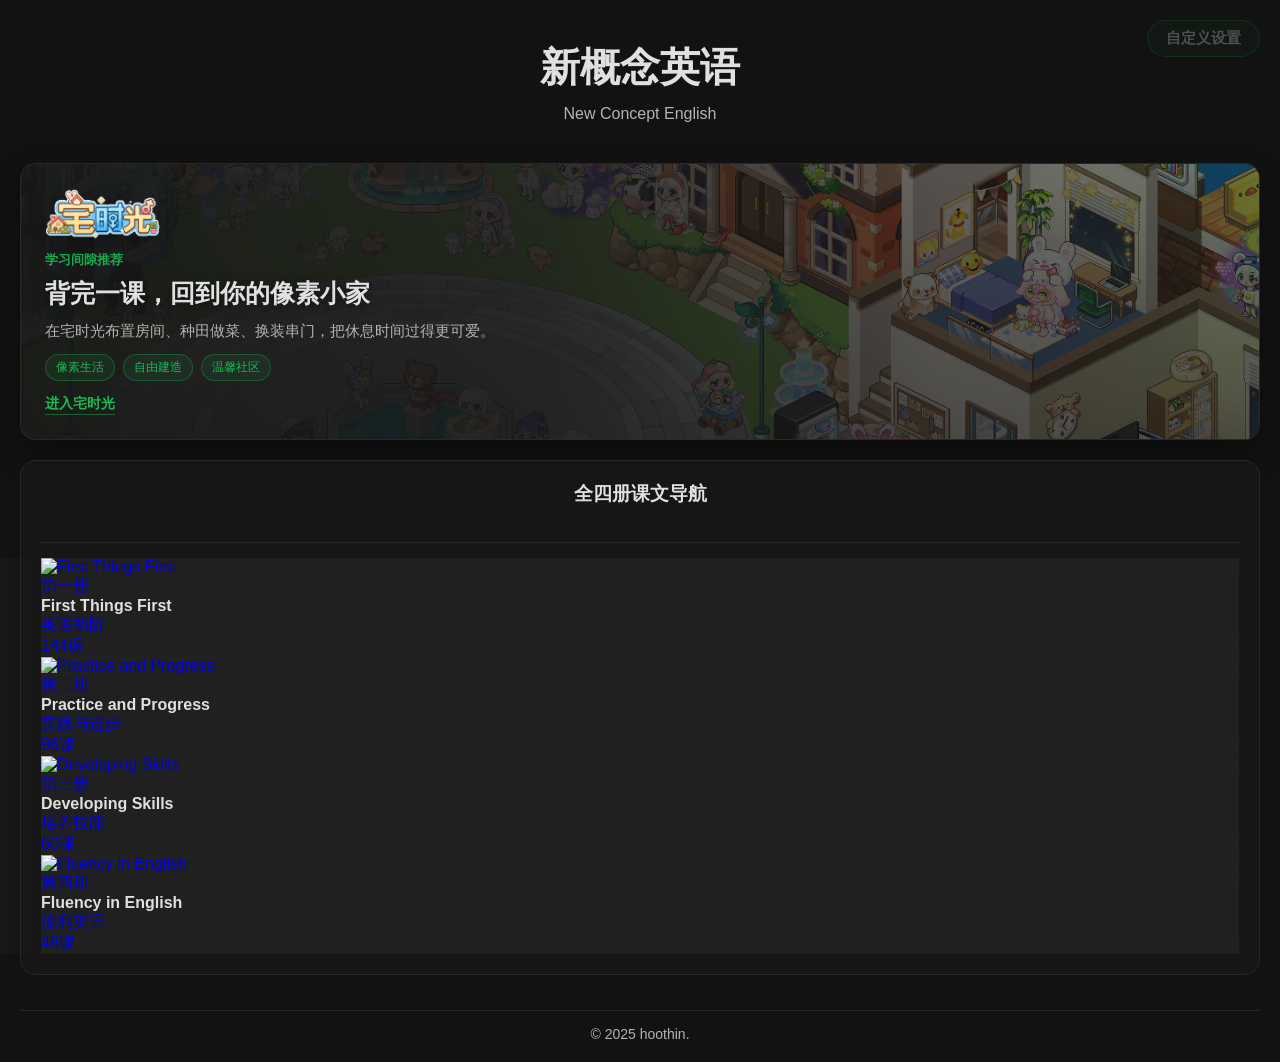
==== index.html @ 375b2619 "housetime" ====
<!DOCTYPE html>
<html lang="zh-CN">
<head>
    <meta charset="UTF-8">
    <meta name="viewport" content="width=device-width, initial-scale=1.0">
    <meta name="description" content="新概念英语免费在线点读平台，涵盖全部四册课文音频，支持逐句点读与A-B循环、听力播放、听写训练、播放历史和自定义课程管理，助力系统化英语学习。">
    <meta name="keywords" content="新概念英语,在线点读,英语听力,英语学习,NCE">
    <link rel="canonical" href="https://nce.hoothin.com/">
    <meta property="og:locale" content="zh_CN">
    <meta property="og:site_name" content="《新概念英语》在线点读">
    <meta property="og:type" content="website">
    <meta property="og:title" content="《新概念英语》在线点读">
    <meta property="og:description" content="新概念英语免费在线点读平台，涵盖全部四册课文音频，支持逐句点读与A-B循环、听力播放、听写训练、播放历史和自定义课程管理，助力系统化英语学习。">
    <meta property="og:url" content="https://nce.hoothin.com/">
    <meta property="og:image" content="https://nce.hoothin.com/static/ogimage.jpg">
    <meta property="og:image:type" content="image/jpeg">
    <meta property="og:image:alt" content="新概念英语在线点读学习界面">
    <meta name="twitter:card" content="summary_large_image">
    <meta name="twitter:title" content="《新概念英语》在线点读">
    <meta name="twitter:description" content="新概念英语免费在线点读平台，涵盖全部四册课文音频，支持逐句点读与A-B循环、听力播放、听写训练、播放历史和自定义课程管理，助力系统化英语学习。">
    <meta name="twitter:image" content="https://nce.hoothin.com/static/ogimage.jpg">
    <title>《新概念英语》在线点读</title>
    <link rel="stylesheet" href="static/base.css">
    <link rel="stylesheet" href="static/index.css">
    <link rel="manifest" href="static/manifest.json">
    <script async src="https://pagead2.googlesyndication.com/pagead/js/adsbygoogle.js?client=ca-pub-3321669220169470" crossorigin="anonymous"></script>
    <script async src="https://www.googletagmanager.com/gtag/js?id=G-5282BCFM9W"></script>
    <script>window.dataLayer=window.dataLayer||[];function gtag(){dataLayer.push(arguments)}gtag('js',new Date());gtag('config','G-5282BCFM9W');</script>
    <script type="application/ld+json">
    {"@context":"https://schema.org","@type":"WebApplication","name":"《新概念英语》在线点读","url":"https://nce.hoothin.com/","description":"新概念英语免费在线点读平台，涵盖全部四册课文音频，支持逐句点读与A-B循环、听力播放、听写训练、播放历史和自定义课程管理，助力系统化英语学习。","inLanguage":"zh-CN","applicationCategory":"EducationalApplication","operatingSystem":"Web","image":"https://nce.hoothin.com/static/ogimage.jpg","publisher":{"@type":"Person","name":"hoothin"}}
    </script>
</head>
<body>
<canvas id="particle-canvas"></canvas>
<div class="container">
    <div class="header index-header">
        <div class="header-text">
            <h1>新概念英语</h1>
            <p>New Concept English</p>
        </div>
        <button type="button" id="custom-settings-btn" class="settings-btn">自定义设置</button>
    </div>
</div>
<div class="book-container history-section" id="history-container" style="display: none;">
    <div class="history-header">
        <div class="history-title-group">
            <span class="history-icon">
                <span></span>
                <span></span>
                <span></span>
            </span>
            <div>
                <h3>最近播放</h3>
                <p class="history-subtitle">继续上次停留的课程</p>
            </div>
        </div>
        <button id="expand-history-btn" class="history-toggle-btn">展开</button>
    </div>
    <hr class="history-divider">
    <a id="history-preview" class="history-preview" href="#"></a>
    <div id="history-list"></div>
</div>
<style>
    #particle-canvas {
        position: fixed;
        top: 0;
        left: 0;
        width: 100%;
        height: 100%;
        z-index: -1;
        opacity: 0.5;
        background-color: var(--bg-color);
    }

    /* 半透明容器和卡片 */
    .book-container {
        background-color: rgba(24, 24, 24, 0.75) !important;
        backdrop-filter: blur(10px);
        -webkit-backdrop-filter: blur(10px);
    }

    .book-card {
        background-color: rgba(40, 40, 40, 0.6) !important;
        backdrop-filter: blur(8px);
        -webkit-backdrop-filter: blur(8px);
    }

    .book-card:hover {
        background-color: rgba(51, 51, 51, 0.8) !important;
    }

    .book-card::before {
        content: '';
        position: absolute;
        top: 0;
        left: -100%;
        z-index: 1;
        width: 100%;
        height: 100%;
        background: linear-gradient(90deg, transparent, rgba(255, 255, 255, 0.4), transparent);
    }

    .book-card:hover::before {
        left: 100%;
        transition: left 0.5s;
    }

    .history-section {
        background-color: rgba(24, 24, 24, 0.75) !important;
        backdrop-filter: blur(10px);
        -webkit-backdrop-filter: blur(10px);
    }

    .history-card {
        background: rgba(33, 33, 33, 0.7) !important;
        backdrop-filter: blur(8px);
        -webkit-backdrop-filter: blur(8px);
    }

    .settings-modal {
        backdrop-filter: blur(5px);
        -webkit-backdrop-filter: blur(5px);
    }

    .settings-modal__content {
        background: rgba(24, 24, 24, 0.85) !important;
        backdrop-filter: blur(15px);
        -webkit-backdrop-filter: blur(15px);
    }

    /* 低性能模式：禁用backdrop-filter */
    body.low-performance .book-container,
    body.low-performance .book-card,
    body.low-performance .history-section,
    body.low-performance .history-card,
    body.low-performance .housetime-promo,
    body.low-performance .settings-modal,
    body.low-performance .settings-modal__content,
    body.low-performance .index-header .settings-btn,
    body.low-performance .history-preview,
    body.low-performance .history-toggle-btn,
    body.low-performance .settings-actions button,
    body.low-performance #custom-data-input {
        backdrop-filter: none !important;
        -webkit-backdrop-filter: none !important;
    }

    /* 低性能模式下使用更深的背景色补偿 */
    body.low-performance .book-container,
    body.low-performance .history-section {
        background-color: rgba(24, 24, 24, 0.92) !important;
    }

    body.low-performance .housetime-promo {
        background-color: rgba(24, 24, 24, 0.92) !important;
    }

    body.low-performance .book-card,
    body.low-performance .history-card {
        background-color: rgba(40, 40, 40, 0.85) !important;
    }

    body.low-performance .settings-modal__content {
        background: rgba(24, 24, 24, 0.95) !important;
    }

    .index-header {
        position: relative;
    }
    .index-header .settings-btn {
        position: absolute;
        top: 20px;
        right: 20px;
        border-radius: 999px;
        border: 1px solid rgba(29, 185, 84, 0.55);
        background: rgba(29, 185, 84, 0.15);
        backdrop-filter: blur(8px);
        -webkit-backdrop-filter: blur(8px);
        color: var(--text-color);
        padding: 8px 18px;
        font-size: 0.92em;
        font-weight: 600;
        cursor: pointer;
        transition: all 0.2s ease;
        opacity: 0.3;
    }
    .index-header .settings-btn:hover {
        background: rgba(29, 185, 84, 0.35);
        backdrop-filter: blur(10px);
        -webkit-backdrop-filter: blur(10px);
        transform: translateY(-2px);
        box-shadow: 0 10px 24px rgba(29, 185, 84, 0.25);
        opacity: 1;
    }
    .index-header .settings-btn:focus {
        outline: 2px solid rgba(29, 185, 84, 0.6);
        outline-offset: 2px;
    }
    @media (max-width: 600px) {
        .index-header .settings-btn {
            top: 16px;
            right: 16px;
            padding: 6px 14px;
        }
    }
    .history-section {
        position: relative;
        overflow: hidden;
        flex: 0 0 auto;
        margin-bottom: 20px;
    }
    .book-container.history-section.collapsed {
        padding: 10px 16px 14px;
    }
    .history-section::before {
        content: "";
        position: absolute;
        top: -45%;
        right: -25%;
        width: 70%;
        height: 170%;
        background: radial-gradient(circle at top right, rgba(29, 185, 84, 0.2), transparent 65%);
        pointer-events: none;
    }
    .history-section > * {
        position: relative;
    }
    .history-header {
        display: flex;
        justify-content: space-between;
        align-items: center;
        gap: 20px;
        flex-wrap: wrap;
    }
    .history-section.collapsed .history-header {
        gap: 14px;
    }
    .history-title-group {
        display: flex;
        align-items: center;
        gap: 18px;
        flex: 1;
        min-width: 240px;
    }
    .history-section.collapsed .history-title-group {
        gap: 12px;
        min-width: 200px;
    }
    .history-title-group h3 {
        font-size: 1.25em;
        font-weight: 600;
        margin: 0;
    }
    .history-section.collapsed .history-title-group h3 {
        font-size: 1.05em;
    }
    .history-subtitle {
        margin-top: 4px;
        font-size: 0.85em;
        color: var(--text-color-dark);
        letter-spacing: 0.3px;
    }
    .history-section.collapsed .history-subtitle { display: none; }
    .history-icon {
        display: inline-flex;
        align-items: flex-end;
        justify-content: center;
        gap: 4px;
        width: 46px;
        height: 46px;
        border-radius: 14px;
        padding: 8px;
        background: linear-gradient(135deg, rgba(29, 185, 84, 0.35), rgba(29, 185, 84, 0.12));
        box-shadow: 0 10px 24px rgba(29, 185, 84, 0.2);
    }
    .history-section.collapsed .history-icon {
        width: 34px;
        height: 34px;
        border-radius: 10px;
        padding: 5px;
    }
    .history-icon span {
        width: 5px;
        border-radius: 3px;
        background: var(--primary-color);
        opacity: 0.75;
    }
    .history-icon span:nth-child(1) { height: 16px; }
    .history-icon span:nth-child(2) { height: 26px; }
    .history-icon span:nth-child(3) { height: 20px; }
    .history-toggle-btn {
        display: none;
        border-radius: 999px;
        padding: 7px 18px;
        border: 1px solid rgba(29, 185, 84, 0.45);
        background: rgba(29, 185, 84, 0.12);
        backdrop-filter: blur(8px);
        -webkit-backdrop-filter: blur(8px);
        color: var(--text-color);
        font-size: 0.85em;
        font-weight: 500;
        cursor: pointer;
        transition: all 0.2s ease;
    }
    .history-section.collapsed .history-toggle-btn {
        padding: 4px 12px;
        font-size: 0.75em;
    }
    .history-toggle-btn:hover {
        background: rgba(29, 185, 84, 0.22);
        backdrop-filter: blur(10px);
        -webkit-backdrop-filter: blur(10px);
        border-color: var(--primary-color);
        color: var(--primary-color);
    }
    .history-divider {
        border-top-color: rgba(255, 255, 255, 0.08);
        margin: 14px 0 20px;
    }
    .history-section.collapsed .history-divider { display: none; }
    #history-list {
        display: flex;
        gap: 18px;
        overflow-x: auto;
        padding: 4px 4px 12px;
        scroll-snap-type: x mandatory;
    }
    .history-section.collapsed #history-list { display: none; }
    #history-list::-webkit-scrollbar {
        height: 6px;
    }
    #history-list::-webkit-scrollbar-thumb {
        background: rgba(255, 255, 255, 0.18);
        border-radius: 999px;
    }
    .history-card {
        background: rgba(33, 33, 33, 0.95);
        border-radius: 14px;
        border: 1px solid rgba(255, 255, 255, 0.05);
        box-shadow: 0 14px 34px rgba(0, 0, 0, 0.4);
        overflow: hidden;
        text-decoration: none;
        color: inherit;
        transition: transform 0.25s ease, box-shadow 0.25s ease, border-color 0.25s ease;
        display: flex;
        flex-direction: column;
        min-width: 180px;
        width: 180px;
        scroll-snap-align: start;
    }
    .history-card:hover {
        transform: translateY(-6px) scale(1.015);
        box-shadow: 0 20px 40px rgba(0, 0, 0, 0.45);
        border-color: rgba(29, 185, 84, 0.5);
    }
    .history-card img {
        width: 100%;
        height: 110px;
        object-fit: cover;
    }
    .history-preview {
        display: none;
        align-items: center;
        gap: 14px;
        padding: 8px 12px;
        border-radius: 12px;
        background: rgba(255, 255, 255, 0.06);
        backdrop-filter: blur(8px);
        -webkit-backdrop-filter: blur(8px);
        border: 1px solid rgba(255, 255, 255, 0.08);
        transition: border-color 0.2s ease, background 0.2s ease;
        text-decoration: none;
        color: inherit;
        min-height: 48px;
        margin-top: 6px;
    }
    .history-preview:hover {
        border-color: rgba(29, 185, 84, 0.45);
        background: rgba(29, 185, 84, 0.12);
        backdrop-filter: blur(10px);
        -webkit-backdrop-filter: blur(10px);
    }
    .history-preview img {
        width: 44px;
        height: 44px;
        border-radius: 10px;
        object-fit: cover;
    }
    .history-preview-info {
        display: flex;
        flex-direction: column;
        gap: 2px;
    }
    .history-preview-label {
        font-size: 0.75em;
        color: var(--text-color-dark);
        letter-spacing: 0.4px;
        text-transform: uppercase;
    }
    .history-preview-title {
        font-size: 0.9em;
        font-weight: 600;
        color: var(--text-color);
        line-height: 1.3;
    }
    .history-section.collapsed .history-preview { display: flex; }
    .history-card-info {
        padding: 12px 14px 16px;
        flex-grow: 1;
        display: flex;
        flex-direction: column;
        gap: 6px;
    }
    .history-card-title {
        font-weight: 600;
        font-size: 0.95em;
        margin: 0;
        color: var(--text-color);
        line-height: 1.4;
    }
    .history-card-book {
        font-size: 0.75em;
        color: var(--text-color-dark);
        margin: 0;
        letter-spacing: 0.4px;
    }
    .history-list-grid {
        display: grid !important;
        grid-template-columns: repeat(auto-fill, minmax(180px, 1fr));
        gap: 20px;
        overflow: visible;
        padding-bottom: 0;
        scroll-snap-type: none;
    }
    .history-list-grid .history-card {
        min-width: 0;
        width: 100%;
    }
    @media (max-width: 768px) {
        .history-title-group {
            gap: 14px;
        }
        .history-icon {
            width: 40px;
            height: 40px;
            border-radius: 12px;
            padding: 6px;
        }
        .history-card {
            min-width: 160px;
            width: 160px;
        }
        .history-card img {
            height: 100px;
        }
    }
    .settings-modal {
        position: fixed;
        inset: 0;
        background: rgba(0, 0, 0, 0.65);
        display: none;
        align-items: center;
        justify-content: center;
        padding: 20px;
        z-index: 1000;
    }
    .settings-modal.open {
        display: flex;
    }
    .settings-modal__content {
        position: relative;
        width: min(680px, 100%);
        background: var(--container-bg);
        border-radius: 16px;
        border: 1px solid var(--container-highlight);
        padding: 24px;
        box-shadow: 0 20px 40px rgba(0, 0, 0, 0.55);
        display: flex;
        flex-direction: column;
        gap: 16px;
    }
    .settings-modal__content::after {
        content: "\0040\0068\006F\006F\0074\0068\0069\006E";
        display: block;
        position: absolute;
        bottom: 0;
        right: 0;
        text-align: right;
        font-size: 0.8em;
        color: rgba(255, 255, 255, 0.02);
        letter-spacing: 0.5px;
    }
    .settings-modal__content h2 {
        font-size: 1.3em;
        margin-bottom: 2px;
    }
    .settings-modal__content > a {
        position: absolute; bottom: 20px; color: tomato;
    }
    .settings-description {
        font-size: 0.9em;
        color: var(--text-color-dark);
        line-height: 1.5;
    }
    #custom-data-input {
        width: 100%;
        min-height: 220px;
        border-radius: 12px;
        border: 1px solid var(--container-highlight);
        background: rgba(24, 24, 24, 0.9);
        backdrop-filter: blur(10px);
        -webkit-backdrop-filter: blur(10px);
        color: var(--text-color);
        padding: 12px;
        resize: vertical;
        font-family: "Fira Code", "Consolas", "Courier New", monospace;
        font-size: 0.95em;
    }
    .settings-actions {
        display: flex;
        flex-wrap: wrap;
        gap: 12px;
        justify-content: flex-end;
        margin-top: 10px;
    }
    .settings-actions button {
        border-radius: 999px;
        border: 1px solid rgba(29, 185, 84, 0.45);
        background: rgba(29, 185, 84, 0.12);
        backdrop-filter: blur(8px);
        -webkit-backdrop-filter: blur(8px);
        color: var(--text-color);
        padding: 8px 20px;
        font-size: 0.9em;
        font-weight: 500;
        cursor: pointer;
        transition: all 0.2s ease;
    }
    .settings-actions button.primary {
        background: var(--primary-color);
        color: #0f0f0f;
        border-color: var(--primary-color);
        backdrop-filter: none;
    }
    .settings-actions button:hover {
        transform: translateY(-1px);
        box-shadow: 0 10px 24px rgba(0, 0, 0, 0.35);
        backdrop-filter: blur(10px);
        -webkit-backdrop-filter: blur(10px);
    }
    .settings-actions button.primary:hover {
        backdrop-filter: none;
    }
    .settings-feedback {
        min-height: 20px;
        font-size: 0.85em;
        color: var(--text-color-dark);
        margin-top: 6px;
    }
    .settings-feedback.success {
        color: #55d86c;
    }
    .settings-feedback.error {
        color: #ff6b6b;
    }
    .settings-modal__close {
        position: absolute;
        top: 12px;
        right: 14px;
        background: transparent;
        border: none;
        color: var(--text-color-dark);
        font-size: 1.3em;
        cursor: pointer;
    }
    .settings-modal__close:hover {
        color: var(--text-color);
    }
</style>
<a class="housetime-promo housetime-promo--home" href="https://housetime.zgame.fun/?utm_source=nce&utm_medium=homepage_banner&utm_campaign=study_break" target="_blank" rel="noopener sponsored" aria-label="打开宅时光官网">
    <img class="housetime-promo__image" src="static/housetime-promo.png" alt="" loading="lazy" decoding="async">
    <span class="housetime-promo__shade" aria-hidden="true"></span>
    <div class="housetime-promo__content">
        <img class="housetime-promo__logo" src="static/housetime-logo.png" alt="宅时光" loading="lazy" decoding="async">
        <span class="housetime-promo__eyebrow">学习间隙推荐</span>
        <h2>背完一课，回到你的像素小家</h2>
        <p>在宅时光布置房间、种田做菜、换装串门，把休息时间过得更可爱。</p>
        <span class="housetime-promo__tags" aria-label="宅时光特色">
            <span>像素生活</span>
            <span>自由建造</span>
            <span>温馨社区</span>
        </span>
        <span class="housetime-promo__cta">进入宅时光</span>
    </div>
</a>
<div class="book-container">
    <div class="book-header">
        <h3>全四册课文导航</h3>
    </div>
    <hr>
    <div class="books-nav">
        <a href="book.html#NCE1">
            <div class="book-card" data-book="1">
                <img src="images/NCE1.jpg" alt="First Things First">
                <div class="book-info">
                    <div class="book-number">第一册</div>
                    <div class="book-title">First Things First</div>
                    <div class="book-subtitle">英语初阶</div>
                    <div class="lesson-count">144课</div>
                </div>
            </div>
        </a>

        <a href="book.html#NCE2">
            <div class="book-card" data-book="2">
                <img src="images/NCE2.jpg" alt="Practice and Progress">
                <div class="book-info">
                    <div class="book-number">第二册</div>
                    <div class="book-title">Practice and Progress</div>
                    <div class="book-subtitle">实践与进步</div>
                    <div class="lesson-count">96课</div>
                </div>
            </div>
        </a>
        <a href="book.html#NCE3">
            <div class="book-card" data-book="3">
                <img src="images/NCE3.jpg" alt="Developing Skills">
                <div class="book-info">
                    <div class="book-number">第三册</div>
                    <div class="book-title">Developing Skills</div>
                    <div class="book-subtitle">培养技能</div>
                    <div class="lesson-count">60课</div>
                </div>
            </div>
        </a>
        <a href="book.html#NCE4">
            <div class="book-card" data-book="4">
                <img src="images/NCE4.jpg" alt="Fluency in English">
                <div class="book-info">
                    <div class="book-number">第四册</div>
                    <div class="book-title">Fluency in English</div>
                    <div class="book-subtitle">流利英语</div>
                    <div class="lesson-count">48课</div>
                </div>
            </div>
        </a>
    </div>
</div>

<div id="custom-settings-modal" class="settings-modal" aria-hidden="true">
    <div class="settings-modal__content" role="dialog" aria-modal="true" aria-labelledby="custom-settings-title">
        <button type="button" id="custom-data-close" class="settings-modal__close" aria-label="关闭">×</button>
        <h2 id="custom-settings-title">自定义数据</h2>
        <p class="settings-description">请输入 JSON 对象，形如 { "书名": [{ "title": "课名", "filename": "https://.../音频.mp3", "lrc": "https://.../歌词.lrc" }] }。</p>
        <form id="custom-data-form">
            <textarea id="custom-data-input" name="customData" placeholder='{"我的收藏": [{"title": "自定义课文", "filename": "https://example.com/audio.mp3"}]}'></textarea>
            <div class="settings-actions">
                <button type="submit" class="primary">保存</button>
                <button type="button" id="custom-data-clear">清空</button>
                <button type="button" id="custom-data-cancel">取消</button>
            </div>
            <div id="custom-data-feedback" class="settings-feedback" role="status" aria-live="polite"></div>
        </form>
        <a href="https://github.com/hoothin/NCE/discussions/categories/%E8%87%AA%E5%AE%9A%E4%B9%89%E8%8B%B1%E8%AF%AD%E8%AF%BE%E6%9C%AC%E5%88%86%E4%BA%AB">自定义课本分享</a>
    </div>
</div>

<footer>
    <hr>
    <p>© 2025 <a target="_blank" href="https://www.hoothin.com">hoothin</a>.</p>
</footer>
<script src="static/particle-bg.js"></script>
<script src="static/utils.js"></script>
<script>
document.addEventListener('DOMContentLoaded', () => {
    const historyContainer = document.getElementById('history-container');
    const historyList = document.getElementById('history-list');
    const expandBtn = document.getElementById('expand-history-btn');
    const historyPreview = document.getElementById('history-preview');
    const booksNav = document.querySelector('.books-nav');

    const settingsBtn = document.getElementById('custom-settings-btn');
    const settingsModal = document.getElementById('custom-settings-modal');
    const customDataForm = document.getElementById('custom-data-form');
    const customDataInput = document.getElementById('custom-data-input');
    const customDataFeedback = document.getElementById('custom-data-feedback');
    const customDataCancel = document.getElementById('custom-data-cancel');
    const customDataClear = document.getElementById('custom-data-clear');
    const customDataClose = document.getElementById('custom-data-close');

    const bookNumToChinese = { '1': '一', '2': '二', '3': '三', '4': '四' };
    const defaultBookImages = {
        '1': 'images/NCE1.jpg',
        '2': 'images/NCE2.jpg',
        '3': 'images/NCE3.jpg',
        '4': 'images/NCE4.jpg'
    };

    const utils = window.NCEUtils;
    if (!utils) {
        console.error('NCEUtils is not available.');
        return;
    }

    const {
        createPlaceholderCover,
        parseCustomBookKey,
        loadStoredCustomData,
        formatCustomData,
        sanitizeCustomDataInput,
        prepareCustomLessons
    } = utils;

    const PLACEHOLDER_CARD_OPTIONS = { width: 200, height: 200 };

    function getRuntimeCustomData() {
        const raw = loadStoredCustomData();
        if (!raw) {
            return null;
        }
        const prepared = prepareCustomLessons(raw, { deriveLrc: true });
        return Object.keys(prepared).length ? prepared : null;
    }

    function showFeedback(message, type) {
        if (!customDataFeedback) {
            return;
        }
        customDataFeedback.textContent = message;
        customDataFeedback.className = type ? `settings-feedback ${type}` : 'settings-feedback';
    }

    function buildHistoryMeta(item) {
        const isCustom = item && (item.bookType === 'custom' || item.book === 'CUSTOM' || item.customBookName);
        if (isCustom) {
            const rawKey = item.customBookName || '';
            const { name: bookName, cover } = parseCustomBookKey(rawKey);
            const lessonIndex = typeof item.customLessonIndex === 'number'
                ? item.customLessonIndex
                : parseInt(item.lesson, 10) || 0;
            return {
                href: rawKey ? `lesson.html#CUSTOM/${encodeURIComponent(rawKey)}/${lessonIndex}` : '#',
                cover: cover || createPlaceholderCover(bookName, PLACEHOLDER_CARD_OPTIONS),
                label: bookName,
                title: item.title || '未命名课程'
            };
        }
        const book = String(item && item.book ? item.book : '');
        const bookLabel = bookNumToChinese[book] ? `第 ${bookNumToChinese[book]} 册` : '新概念英语';
        const cover = defaultBookImages[book] || defaultBookImages['1'];
        const lesson = encodeURIComponent(item && item.lesson ? item.lesson : '');
        return {
            href: `lesson.html#NCE${book}/${lesson}`,
            cover,
            label: bookLabel,
            title: item && item.title ? item.title : '未命名课程'
        };
    }

    function createHistoryCard(meta) {
        const card = document.createElement('a');
        card.className = 'history-card';
        card.href = meta.href;

        const img = document.createElement('img');
        img.src = meta.cover;
        img.alt = meta.label;

        const info = document.createElement('div');
        info.className = 'history-card-info';

        const titleEl = document.createElement('p');
        titleEl.className = 'history-card-title';
        titleEl.textContent = meta.title;

        const labelEl = document.createElement('p');
        labelEl.className = 'history-card-book';
        labelEl.textContent = meta.label;

        info.append(titleEl, labelEl);
        card.append(img, info);
        return card;
    }

    function updateHistoryPreview(meta) {
        if (!historyPreview) {
            return;
        }
        historyPreview.style.display = '';
        historyPreview.href = meta.href;
        historyPreview.innerHTML = '';

        const img = document.createElement('img');
        img.src = meta.cover;
        img.alt = meta.label;

        const info = document.createElement('div');
        info.className = 'history-preview-info';

        const label = document.createElement('span');
        label.className = 'history-preview-label';
        label.textContent = '继续播放';

        const title = document.createElement('span');
        title.className = 'history-preview-title';
        title.textContent = meta.title;

        info.append(label, title);
        historyPreview.append(img, info);
    }

    function renderHistory() {
        if (!historyContainer || !historyList || !historyPreview) {
            return;
        }
        const history = JSON.parse(localStorage.getItem('ncePlaybackHistory') || '[]');

        if (!history.length) {
            historyContainer.style.display = 'none';
            historyPreview.style.display = 'none';
            historyPreview.href = '#';
            if (expandBtn) {
                expandBtn.style.display = 'none';
            }
            historyList.innerHTML = '';
            return;
        }

        historyContainer.style.display = 'block';
        historyContainer.classList.add('collapsed');
        historyList.classList.remove('history-list-grid');
        historyList.innerHTML = '';

        const firstMeta = buildHistoryMeta(history[0]);
        historyList.appendChild(createHistoryCard(firstMeta));
        updateHistoryPreview(firstMeta);

        if (expandBtn) {
            expandBtn.style.display = history.length > 1 ? 'inline-block' : 'none';
            expandBtn.textContent = '展开';
            expandBtn.onclick = null;
            if (history.length > 1) {
                let isExpanded = false;
                expandBtn.onclick = () => {
                    isExpanded = !isExpanded;
                    expandBtn.textContent = isExpanded ? '收起' : '展开';
                    historyContainer.classList.toggle('collapsed', !isExpanded);

                    if (isExpanded) {
                        historyList.classList.add('history-list-grid');
                        historyList.innerHTML = '';
                        history.forEach((item) => {
                            historyList.appendChild(createHistoryCard(buildHistoryMeta(item)));
                        });
                    } else {
                        historyList.classList.remove('history-list-grid');
                        historyList.innerHTML = '';
                        historyList.appendChild(createHistoryCard(firstMeta));
                        historyList.scrollLeft = 0;
                    }
                };
            }
        }
    }

    function clearCustomCards() {
        if (!booksNav) {
            return;
        }
        booksNav.querySelectorAll('a[data-custom-book-anchor]').forEach((anchor) => anchor.remove());
    }

    function renderCustomBooks() {
        if (!booksNav) {
            return;
        }
        clearCustomCards();
        const customData = getRuntimeCustomData();
        const entries = customData ? Object.entries(customData) : [];
        if (!entries.length) {
            return;
        }
        entries.forEach(([bookKey, lessons]) => {
            const count = Array.isArray(lessons) ? lessons.length : 0;
            if (!count) {
                return;
            }
            const { name: displayName, cover } = parseCustomBookKey(bookKey);
            const anchor = document.createElement('a');
            anchor.dataset.customBookAnchor = 'true';
            anchor.href = `book.html#CUSTOM/${encodeURIComponent(bookKey)}`;

            const card = document.createElement('div');
            card.className = 'book-card';
            card.dataset.customBook = displayName;

            const img = document.createElement('img');
            img.src = cover || createPlaceholderCover(displayName, PLACEHOLDER_CARD_OPTIONS);
            img.alt = displayName;

            const info = document.createElement('div');
            info.className = 'book-info';

            const number = document.createElement('div');
            number.className = 'book-number';
            number.textContent = '自定义';

            const title = document.createElement('div');
            title.className = 'book-title';
            title.textContent = displayName;

            const subtitle = document.createElement('div');
            subtitle.className = 'book-subtitle';
            subtitle.textContent = '自定义课程';

            const lessonCount = document.createElement('div');
            lessonCount.className = 'lesson-count';
            lessonCount.textContent = `${count}课`;

            info.append(number, title, subtitle, lessonCount);
            card.append(img, info);
            anchor.append(card);
            booksNav.append(anchor);
        });
    }

    function openSettingsModal() {
        if (!settingsModal || !customDataInput) {
            return;
        }
        const data = loadStoredCustomData();
        customDataInput.value = data ? formatCustomData(data) : '';
        showFeedback('', '');
        settingsModal.classList.add('open');
        settingsModal.setAttribute('aria-hidden', 'false');
        customDataInput.focus();
    }

    function closeSettingsModal() {
        if (!settingsModal) {
            return;
        }
        settingsModal.classList.remove('open');
        settingsModal.setAttribute('aria-hidden', 'true');
    }

    if (settingsBtn && settingsModal && customDataForm && customDataInput) {
        settingsBtn.addEventListener('click', openSettingsModal);

        customDataForm.addEventListener('submit', (event) => {
            event.preventDefault();
            const rawValue = customDataInput.value.trim();
            if (!rawValue) {
                localStorage.removeItem('nceCustomData');
                customDataInput.value = '';
                showFeedback('已清空自定义数据。', 'success');
                renderCustomBooks();
                renderHistory();
                return;
            }
            try {
                const parsed = JSON.parse(rawValue);
                const sanitized = sanitizeCustomDataInput(parsed);
                localStorage.setItem('nceCustomData', JSON.stringify(sanitized));
                customDataInput.value = formatCustomData(sanitized);
                showFeedback('已保存自定义数据。', 'success');
                renderCustomBooks();
                renderHistory();
                setTimeout(() => {
                    closeSettingsModal();
                }, 300);
            } catch (error) {
                const message = error && error.message ? error.message : '请检查输入格式。';
                showFeedback(`保存失败：${message}`, 'error');
            }
        });

        if (customDataCancel) {
            customDataCancel.addEventListener('click', () => {
                closeSettingsModal();
            });
        }

        if (customDataClear) {
            customDataClear.addEventListener('click', () => {
                localStorage.removeItem('nceCustomData');
                customDataInput.value = '';
                showFeedback('已清空自定义数据。', 'success');
                renderCustomBooks();
                renderHistory();
            });
        }

        if (customDataClose) {
            customDataClose.addEventListener('click', () => {
                closeSettingsModal();
            });
        }

        settingsModal.addEventListener('click', (event) => {
            if (event.target === settingsModal) {
                closeSettingsModal();
            }
        });

        document.addEventListener('keydown', (event) => {
            if (event.key === 'Escape' && settingsModal.classList.contains('open')) {
                closeSettingsModal();
            }
        });
    }

    renderHistory();
    renderCustomBooks();
});
</script>
</body>
</html>
---- static/base.css ----
:root {
    --bg-color: #121212;
    --primary-color: #1DB954;
    --text-color: #E0E0E0;
    --text-color-dark: #B3B3B3;
    --container-bg: #181818;
    --container-highlight: #282828;
}

* {
    margin: 0;
    padding: 0;
    box-sizing: border-box;
    text-decoration: none;
}

body {
    font-family: -apple-system, BlinkMacSystemFont, "Segoe UI", Roboto, Helvetica, Arial, sans-serif;
    min-height: 100vh;
    display: flex;
    flex-direction: column;
    color: var(--text-color);
    background-color: var(--bg-color);
}

body::after {
    content: "\0040\0068\006F\006F\0074\0068\0069\006E";
    position: fixed;
    right: 18px;
    bottom: 16px;
    color: rgba(255, 255, 255, 0.02);
    font-size: 12px;
    letter-spacing: 0.4px;
    pointer-events: none;
    user-select: none;
    z-index: 900;
}

hr {
    border: none;
    border-top: 1px solid var(--container-highlight);
    margin: 15px 0;
}

.container a {
    text-decoration: none;
    display: block;
}

.container a .header {
    transition: all 0.3s ease;
    border-radius: 15px;
    position: relative;
}

.container a .header::before {
    content: '';
    position: absolute;
    top: 0;
    left: 50%;
    transform: translateX(-50%);
    width: 0;
    height: 2px;
    background: linear-gradient(90deg, transparent, var(--primary-color), transparent);
    transition: width 0.4s ease;
}

.container a .header:hover::before {
    width: 80%;
}

.container a .header:hover {
    background: rgba(29, 185, 84, 0.05);
    transform: translateY(-2px);
}

.container a .header:hover h1 {
    color: var(--primary-color);
}

.container a .header:hover p {
    color: var(--text-color);
}

.header {
    text-align: center;
    color: var(--text-color);
    padding: 40px 20px;
}

.header h1 {
    font-size: 2.5em;
    font-weight: 700;
    margin-bottom: 10px;
    transition: color 0.3s ease;
}

.header p {
    font-size: 1em;
    color: var(--text-color-dark);
    transition: color 0.3s ease;
}

.book-container {
    background-color: var(--container-bg);
    border-radius: 15px;
    flex: 1;
    display: flex;
    flex-direction: column;
    min-height: 0;
    margin: 0 20px;
    padding: 20px;
    border: 1px solid var(--container-highlight);
}

.book-header {
    text-align: center;
    margin-bottom: 20px;
    display: flex;
    justify-content: center;
    align-items: center;
    gap: 20px;
    position: relative;
    flex-wrap: wrap;
}

.book-header img {
    max-width: 80px;
    border-radius: 8px;
}

.book-title {
    color: var(--text-color);
    font-weight: bold;
}

.book-title p {
    font-size: 14px;
    color: var(--text-color-dark);
}

.housetime-promo {
    position: relative;
    display: block;
    min-height: 220px;
    margin: 0 20px 20px;
    padding: 24px;
    color: var(--text-color);
    border: 1px solid var(--container-highlight);
    border-radius: 15px;
    overflow: hidden;
    isolation: isolate;
    background-color: rgba(24, 24, 24, 0.82);
    backdrop-filter: blur(10px);
    -webkit-backdrop-filter: blur(10px);
    box-shadow: 0 14px 34px rgba(0, 0, 0, 0.35);
    transition: transform 0.3s ease, border-color 0.3s ease, background-color 0.3s ease, box-shadow 0.3s ease;
}

.housetime-promo::before {
    content: "";
    position: absolute;
    top: -45%;
    right: -25%;
    width: 70%;
    height: 170%;
    z-index: 1;
    background: radial-gradient(circle at top right, rgba(29, 185, 84, 0.18), transparent 64%);
    pointer-events: none;
}

.housetime-promo:hover {
    transform: translateY(-5px);
    border-color: var(--primary-color);
    background-color: rgba(40, 40, 40, 0.8);
    box-shadow: 0 20px 40px rgba(0, 0, 0, 0.45), 0 8px 20px rgba(29, 185, 84, 0.13);
}

.housetime-promo:hover .housetime-promo__image {
    opacity: 0.48;
    transform: scale(1.035);
}

.housetime-promo__image {
    position: absolute;
    inset: 0;
    width: 100%;
    height: 100%;
    object-fit: cover;
    object-position: right center;
    opacity: 0.52;
    transform: scale(1.01);
    filter: saturate(0.96) brightness(0.92) contrast(1.02);
    transition: opacity 0.3s ease, transform 0.45s ease;
}

.housetime-promo__shade {
    position: absolute;
    inset: 0;
    z-index: 2;
    background:
        linear-gradient(90deg, rgba(24, 24, 24, 0.92) 0%, rgba(24, 24, 24, 0.76) 42%, rgba(24, 24, 24, 0.24) 74%, rgba(24, 24, 24, 0.12) 100%),
        linear-gradient(180deg, rgba(18, 18, 18, 0.04), rgba(18, 18, 18, 0.38));
    pointer-events: none;
}

.housetime-promo__content {
    position: relative;
    z-index: 3;
    width: min(560px, 100%);
    display: flex;
    flex-direction: column;
    align-items: flex-start;
    gap: 10px;
}

.housetime-promo__logo {
    width: min(142px, 46vw);
    max-height: 54px;
    object-fit: contain;
    object-position: left center;
    filter: drop-shadow(0 8px 18px rgba(0, 0, 0, 0.45));
}

.housetime-promo__eyebrow {
    font-size: 0.82rem;
    font-weight: 700;
    line-height: 1.2;
    letter-spacing: 0;
    color: var(--primary-color);
}

.housetime-promo h2 {
    max-width: 520px;
    margin: 0;
    font-size: 1.55rem;
    line-height: 1.28;
    letter-spacing: 0;
    color: var(--text-color);
    text-shadow: 0 2px 12px rgba(0, 0, 0, 0.5);
}

.housetime-promo p {
    max-width: 500px;
    margin: 0;
    font-size: 0.95rem;
    line-height: 1.62;
    color: var(--text-color-dark);
}

.housetime-promo__tags {
    display: flex;
    flex-wrap: wrap;
    gap: 8px;
}

.housetime-promo__tags span {
    padding: 5px 10px;
    border: 1px solid rgba(29, 185, 84, 0.32);
    border-radius: 999px;
    background: rgba(29, 185, 84, 0.1);
    color: var(--primary-color);
    font-size: 0.78rem;
    line-height: 1.2;
}

.housetime-promo__cta {
    display: inline-flex;
    align-items: center;
    justify-content: center;
    margin-top: 4px;
    padding-bottom: 2px;
    color: var(--primary-color);
    border-bottom: 1px solid rgba(29, 185, 84, 0.45);
    font-size: 0.88rem;
    font-weight: 600;
    line-height: 1.2;
}

.housetime-promo--compact {
    min-height: 178px;
    padding: 22px 24px;
}

.housetime-promo--compact .housetime-promo__content {
    width: min(520px, 100%);
    gap: 9px;
}

.housetime-promo--compact .housetime-promo__logo {
    width: min(118px, 42vw);
    max-height: 44px;
}

.housetime-promo--compact h2 {
    max-width: 500px;
    font-size: 1.2rem;
}

.housetime-promo--compact p {
    max-width: 480px;
    font-size: 0.92rem;
    line-height: 1.55;
}

.housetime-promo--compact .housetime-promo__cta {
    padding-bottom: 2px;
}

footer {
    padding: 20px;
    text-align: center;
    color: var(--text-color-dark);
    flex-shrink: 0;
}

footer > p, footer a {
    font-size: 14px;
    color: var(--text-color-dark);
    transition: color 0.3s ease;
}

footer a {
    position: relative;
    padding-bottom: 2px;
}

footer a::after {
    content: '';
    position: absolute;
    left: 0;
    bottom: 0;
    width: 0;
    height: 1px;
    background: var(--primary-color);
    transition: width 0.3s ease;
}

footer a:hover {
    color: var(--primary-color);
}

footer a:hover::after {
    width: 100%;
}

@media (max-width: 768px) {
    .header h1 {
        font-size: 2em;
    }
    .book-container {
        margin: 0 10px;
        padding: 15px;
    }
    .housetime-promo {
        min-height: 360px;
        margin: 0 10px 16px;
        padding: 20px;
    }
    .housetime-promo__image {
        object-position: center bottom;
    }
    .housetime-promo__shade {
        background:
            linear-gradient(180deg, rgba(10, 13, 18, 0.88) 0%, rgba(10, 13, 18, 0.68) 48%, rgba(10, 13, 18, 0.2) 100%),
            linear-gradient(90deg, rgba(0, 0, 0, 0.08), rgba(0, 0, 0, 0.24));
    }
    .housetime-promo__content {
        width: 100%;
    }
    .housetime-promo__logo {
        width: 150px;
        max-height: 56px;
    }
    .housetime-promo h2 {
        font-size: 1.45rem;
        line-height: 1.25;
    }
    .housetime-promo p {
        font-size: 0.94rem;
        line-height: 1.58;
    }
    .housetime-promo__cta {
        width: auto;
    }
    .housetime-promo--compact {
        min-height: 330px;
        padding: 18px;
    }
    .housetime-promo--compact h2 {
        font-size: 1.22rem;
    }
}
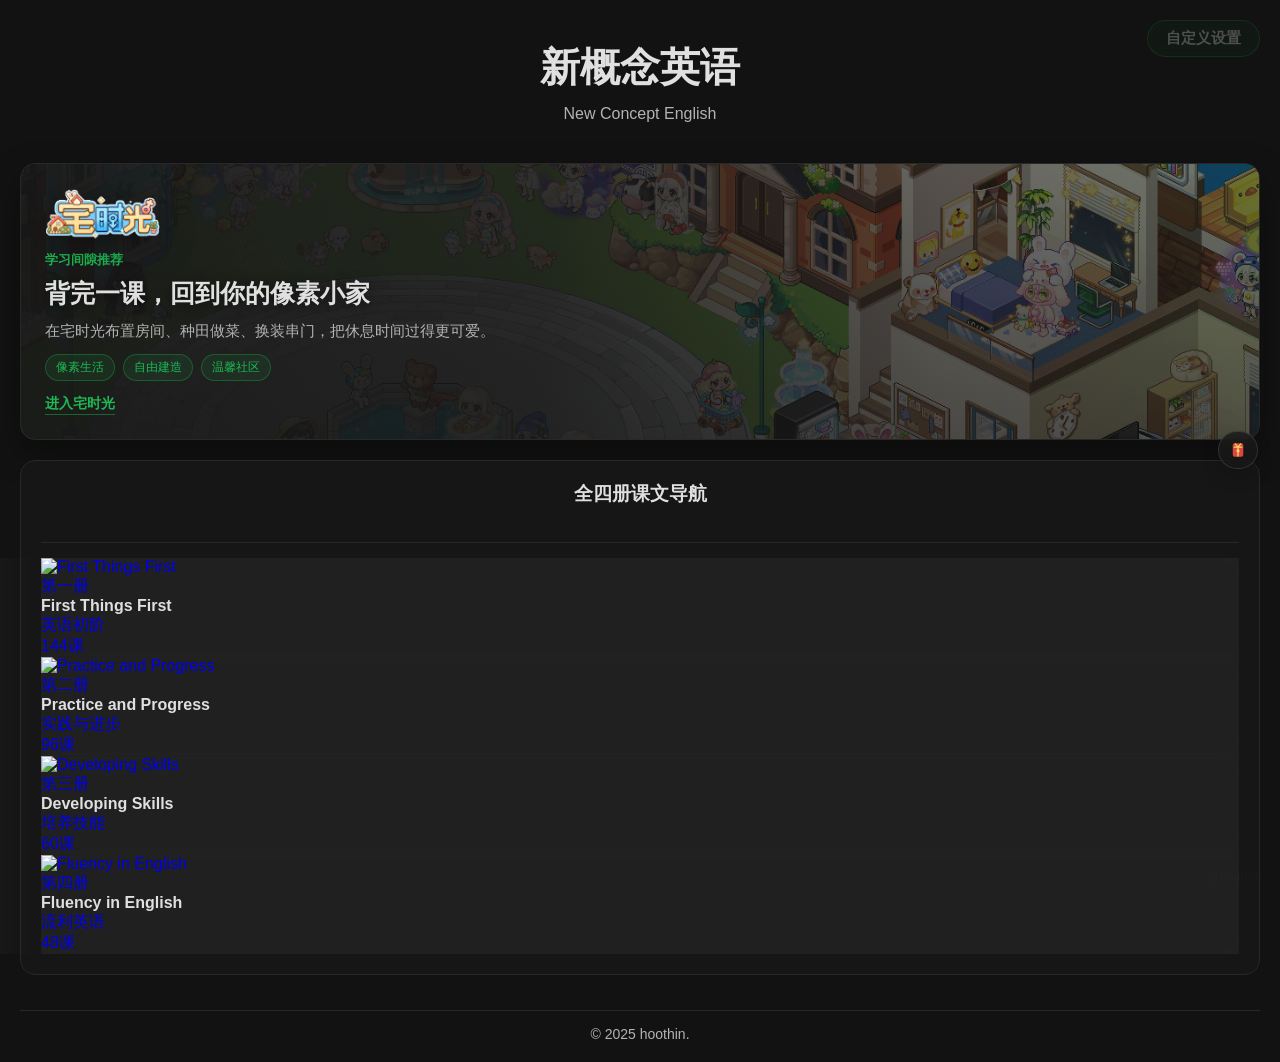
==== commit 394cbd47: "alipay-red-packet" ====
--- a/index.html
+++ b/index.html
@@ -577,6 +577,12 @@
         color: var(--text-color);
     }
 </style>
+<div class="alipay-red-packet-slot" aria-label="支付宝红包入口">
+    <button type="button" class="alipay-red-packet-btn" data-red-packet-trigger aria-haspopup="dialog" aria-controls="red-packet-modal" aria-expanded="false">
+        <span class="alipay-red-packet-btn__icon" aria-hidden="true"></span>
+        <span class="alipay-red-packet-btn__label">支付宝领红包，买东西省亿点！</span>
+    </button>
+</div>
 <a class="housetime-promo housetime-promo--home" href="https://housetime.zgame.fun/?utm_source=nce&utm_medium=homepage_banner&utm_campaign=study_break" target="_blank" rel="noopener sponsored" aria-label="打开宅时光官网">
     <img class="housetime-promo__image" src="static/housetime-promo.png" alt="" loading="lazy" decoding="async">
     <span class="housetime-promo__shade" aria-hidden="true"></span>
--- a/static/base.css
+++ b/static/base.css
@@ -307,6 +307,237 @@
     padding-bottom: 2px;
 }
 
+.alipay-red-packet-slot {
+    position: fixed;
+    top: 50%;
+    right: 22px;
+    z-index: 1250;
+    display: flex;
+    justify-content: flex-end;
+    margin: 0;
+    transform: translateY(-50%);
+    pointer-events: none;
+}
+
+.alipay-red-packet-btn {
+    position: relative;
+    display: inline-flex;
+    align-items: center;
+    justify-content: center;
+    gap: 0;
+    max-width: min(100%, 360px);
+    min-height: 38px;
+    min-width: 38px;
+    padding: 8px 10px;
+    overflow: visible;
+    isolation: isolate;
+    border: 1px solid rgba(255, 255, 255, 0.12);
+    border-radius: 999px;
+    background: rgba(24, 24, 24, 0.72);
+    color: var(--text-color-dark);
+    box-shadow: 0 8px 18px rgba(0, 0, 0, 0.16);
+    cursor: pointer;
+    pointer-events: auto;
+    font: inherit;
+    font-size: 0.88rem;
+    font-weight: 600;
+    line-height: 1.35;
+    text-align: center;
+    transition: transform 0.2s ease, border-color 0.2s ease, background-color 0.2s ease, color 0.2s ease, padding 0.22s ease, gap 0.22s ease;
+    backdrop-filter: blur(10px);
+    -webkit-backdrop-filter: blur(10px);
+}
+
+.alipay-red-packet-btn::before,
+.alipay-red-packet-btn::after {
+    content: "";
+    position: absolute;
+    inset: -12px;
+    z-index: 0;
+    border: 1px solid rgba(29, 185, 84, 0.52);
+    border-radius: inherit;
+    background: radial-gradient(circle, rgba(29, 185, 84, 0.36) 0%, rgba(29, 185, 84, 0.2) 38%, transparent 72%);
+    filter: blur(8px);
+    box-shadow: 0 0 18px rgba(29, 185, 84, 0.36), inset 0 0 12px rgba(29, 185, 84, 0.16);
+    opacity: 0;
+    pointer-events: none;
+    animation: red-packet-glow 2.4s ease-out infinite;
+}
+
+.alipay-red-packet-btn::after {
+    inset: -20px;
+    border-color: rgba(29, 185, 84, 0.34);
+    background: radial-gradient(circle, rgba(29, 185, 84, 0.24) 0%, rgba(29, 185, 84, 0.14) 42%, transparent 74%);
+    filter: blur(14px);
+    box-shadow: 0 0 28px rgba(29, 185, 84, 0.28), inset 0 0 18px rgba(29, 185, 84, 0.12);
+    animation-delay: 0.8s;
+}
+
+.alipay-red-packet-btn.is-claimed-today::before,
+.alipay-red-packet-btn.is-claimed-today::after {
+    display: none;
+}
+
+.alipay-red-packet-btn__icon {
+    width: 18px;
+    height: 18px;
+    flex: 0 0 auto;
+    background-image: url("data:image/svg+xml,%3Csvg xmlns='http://www.w3.org/2000/svg' viewBox='0 0 24 24'%3E%3Crect x='5' y='3' width='14' height='18' rx='2.6' fill='%23d9483b'/%3E%3Cpath d='M7 8.2h10M8.2 3.8l3.8 4 3.8-4M12 8v12' fill='none' stroke='%23ffd36b' stroke-width='1.7' stroke-linecap='round' stroke-linejoin='round'/%3E%3Ccircle cx='12' cy='13.1' r='2.2' fill='%23ffd36b'/%3E%3C/svg%3E");
+    background-repeat: no-repeat;
+    background-position: center;
+    background-size: contain;
+    position: relative;
+    z-index: 1;
+}
+
+.alipay-red-packet-btn__label {
+    position: relative;
+    z-index: 1;
+    max-width: 0;
+    overflow: hidden;
+    opacity: 0;
+    white-space: nowrap;
+    transition: max-width 0.22s ease, opacity 0.16s ease;
+}
+
+.alipay-red-packet-btn:hover,
+.alipay-red-packet-btn:focus-visible {
+    transform: translateY(-1px);
+    border-color: rgba(29, 185, 84, 0.48);
+    background-color: rgba(32, 32, 32, 0.82);
+    color: var(--text-color);
+}
+
+.alipay-red-packet-btn:focus-visible {
+    outline: 2px solid rgba(29, 185, 84, 0.68);
+    outline-offset: 3px;
+}
+
+.alipay-red-packet-btn:hover,
+.alipay-red-packet-btn:focus-visible {
+    gap: 8px;
+    padding: 8px 15px;
+}
+
+.alipay-red-packet-btn:hover .alipay-red-packet-btn__label,
+.alipay-red-packet-btn:focus-visible .alipay-red-packet-btn__label {
+    max-width: 300px;
+    opacity: 1;
+}
+
+.alipay-red-packet-btn:active {
+    transform: translateY(0);
+}
+
+.red-packet-modal {
+    position: fixed;
+    inset: 0;
+    z-index: 3000;
+    display: flex;
+    align-items: center;
+    justify-content: center;
+    padding: clamp(18px, 4vw, 48px);
+    background: rgba(0, 0, 0, 0.82);
+    opacity: 0;
+    pointer-events: none;
+    transition: opacity 0.22s ease;
+}
+
+.red-packet-modal.open {
+    opacity: 1;
+    pointer-events: auto;
+}
+
+.red-packet-modal__panel {
+    position: relative;
+    display: flex;
+    align-items: center;
+    justify-content: center;
+    width: fit-content;
+    max-width: calc(100vw - clamp(36px, 8vw, 96px));
+    max-height: calc(100dvh - clamp(36px, 8vw, 96px));
+    padding: 12px;
+    border: 1px solid rgba(255, 255, 255, 0.14);
+    border-radius: 18px;
+    background: rgba(24, 24, 24, 0.74);
+    box-shadow: 0 28px 70px rgba(0, 0, 0, 0.58);
+    transform: scale(0.98);
+    transition: transform 0.22s ease;
+    backdrop-filter: blur(14px);
+    -webkit-backdrop-filter: blur(14px);
+}
+
+.red-packet-modal.open .red-packet-modal__panel {
+    transform: scale(1);
+}
+
+.red-packet-modal__image {
+    display: block;
+    width: auto;
+    max-width: calc(100vw - clamp(62px, 8vw, 122px));
+    max-height: calc(100dvh - clamp(62px, 8vw, 122px));
+    border-radius: 12px;
+    background: var(--container-highlight);
+    object-fit: contain;
+}
+
+.red-packet-modal__close {
+    position: absolute;
+    top: -14px;
+    right: -14px;
+    width: 40px;
+    height: 40px;
+    display: flex;
+    align-items: center;
+    justify-content: center;
+    border: 1px solid rgba(255, 255, 255, 0.16);
+    border-radius: 50%;
+    background: rgba(24, 24, 24, 0.96);
+    color: var(--text-color);
+    cursor: pointer;
+    font-size: 24px;
+    line-height: 1;
+    transition: transform 0.2s ease, border-color 0.2s ease, color 0.2s ease;
+}
+
+.red-packet-modal__close:hover,
+.red-packet-modal__close:focus-visible {
+    color: var(--primary-color);
+    border-color: var(--primary-color);
+    transform: translateY(-1px);
+    outline: none;
+}
+
+.red-packet-modal__status {
+    position: absolute;
+    left: 50%;
+    bottom: -42px;
+    width: min(100%, 360px);
+    transform: translateX(-50%);
+    color: var(--text-color-dark);
+    font-size: 0.9rem;
+    line-height: 1.5;
+    text-align: center;
+}
+
+body.red-packet-modal-open {
+    overflow: hidden;
+}
+
+body.low-performance .alipay-red-packet-btn,
+body.low-performance .red-packet-modal__panel {
+    backdrop-filter: none;
+    -webkit-backdrop-filter: none;
+}
+
+body.low-performance .alipay-red-packet-btn {
+    background: rgba(24, 24, 24, 0.92);
+}
+
+body.low-performance .red-packet-modal__panel {
+    background: rgba(24, 24, 24, 0.96);
+}
+
 footer {
     padding: 20px;
     text-align: center;
@@ -357,6 +588,43 @@
         margin: 0 10px 16px;
         padding: 20px;
     }
+    .alipay-red-packet-slot {
+        position: static;
+        justify-content: center;
+        margin: 0 10px 14px;
+        transform: none;
+        pointer-events: auto;
+    }
+    .alipay-red-packet-btn {
+        width: auto;
+        max-width: 100%;
+        padding: 8px 14px;
+        font-size: 0.86rem;
+        gap: 8px;
+    }
+    .alipay-red-packet-btn__label {
+        max-width: 300px;
+        opacity: 1;
+    }
+    .red-packet-modal {
+        padding: 16px;
+    }
+    .red-packet-modal__panel {
+        max-width: calc(100vw - 32px);
+        max-height: calc(100dvh - 32px);
+        padding: 8px;
+        border-radius: 14px;
+    }
+    .red-packet-modal__image {
+        max-width: calc(100vw - 48px);
+        max-height: calc(100dvh - 72px);
+        border-radius: 10px;
+    }
+    .red-packet-modal__close {
+        top: 8px;
+        right: 8px;
+        background: rgba(0, 0, 0, 0.72);
+    }
     .housetime-promo__image {
         object-position: center bottom;
     }
@@ -391,3 +659,30 @@
         font-size: 1.22rem;
     }
 }
+
+@media (prefers-reduced-motion: reduce) {
+    .alipay-red-packet-btn,
+    .red-packet-modal,
+    .red-packet-modal__panel,
+    .red-packet-modal__close {
+        transition: none;
+    }
+    .alipay-red-packet-btn::before,
+    .alipay-red-packet-btn::after {
+        animation: none;
+    }
+}
+
+@keyframes red-packet-glow {
+    0% {
+        opacity: 0;
+        transform: scale(0.72);
+    }
+    18% {
+        opacity: 0.78;
+    }
+    100% {
+        opacity: 0;
+        transform: scale(1.62);
+    }
+}
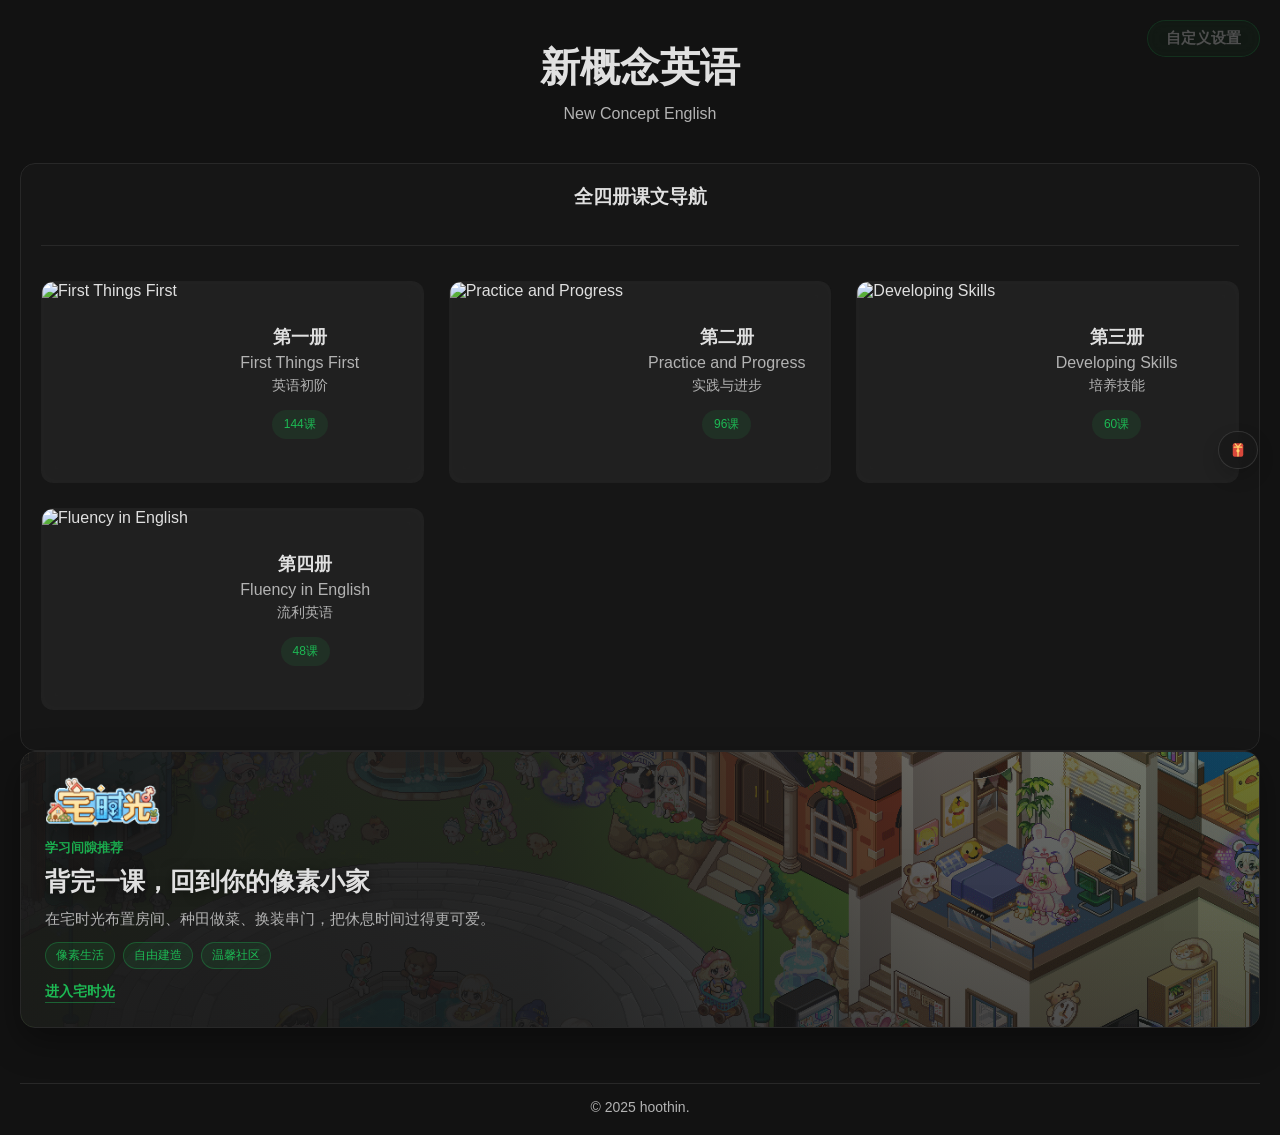
==== commit abe6cd1b: "update" ====
--- a/index.html
+++ b/index.html
@@ -583,22 +583,6 @@
         <span class="alipay-red-packet-btn__label">支付宝领红包，买东西省亿点！</span>
     </button>
 </div>
-<a class="housetime-promo housetime-promo--home" href="https://housetime.zgame.fun/?utm_source=nce&utm_medium=homepage_banner&utm_campaign=study_break" target="_blank" rel="noopener sponsored" aria-label="打开宅时光官网">
-    <img class="housetime-promo__image" src="static/housetime-promo.png" alt="" loading="lazy" decoding="async">
-    <span class="housetime-promo__shade" aria-hidden="true"></span>
-    <div class="housetime-promo__content">
-        <img class="housetime-promo__logo" src="static/housetime-logo.png" alt="宅时光" loading="lazy" decoding="async">
-        <span class="housetime-promo__eyebrow">学习间隙推荐</span>
-        <h2>背完一课，回到你的像素小家</h2>
-        <p>在宅时光布置房间、种田做菜、换装串门，把休息时间过得更可爱。</p>
-        <span class="housetime-promo__tags" aria-label="宅时光特色">
-            <span>像素生活</span>
-            <span>自由建造</span>
-            <span>温馨社区</span>
-        </span>
-        <span class="housetime-promo__cta">进入宅时光</span>
-    </div>
-</a>
 <div class="book-container">
     <div class="book-header">
         <h3>全四册课文导航</h3>
@@ -671,6 +655,23 @@
     </div>
 </div>
 
+<a class="housetime-promo housetime-promo--home" href="https://housetime.zgame.fun/?utm_source=nce&utm_medium=homepage_banner&utm_campaign=study_break" target="_blank" rel="noopener sponsored" aria-label="打开宅时光官网">
+    <img class="housetime-promo__image" src="static/housetime-promo.png" alt="" loading="lazy" decoding="async">
+    <span class="housetime-promo__shade" aria-hidden="true"></span>
+    <div class="housetime-promo__content">
+        <img class="housetime-promo__logo" src="static/housetime-logo.png" alt="宅时光" loading="lazy" decoding="async">
+        <span class="housetime-promo__eyebrow">学习间隙推荐</span>
+        <h2>背完一课，回到你的像素小家</h2>
+        <p>在宅时光布置房间、种田做菜、换装串门，把休息时间过得更可爱。</p>
+        <span class="housetime-promo__tags" aria-label="宅时光特色">
+            <span>像素生活</span>
+            <span>自由建造</span>
+            <span>温馨社区</span>
+        </span>
+        <span class="housetime-promo__cta">进入宅时光</span>
+    </div>
+</a>
+
 <footer>
     <hr>
     <p>© 2025 <a target="_blank" href="https://www.hoothin.com">hoothin</a>.</p>
--- a/static/base.css
+++ b/static/base.css
@@ -602,6 +602,23 @@
         font-size: 0.86rem;
         gap: 8px;
     }
+    .alipay-red-packet-btn::before {
+        inset: -7px;
+        border-color: rgba(29, 185, 84, 0.28);
+        background: radial-gradient(circle, rgba(29, 185, 84, 0.18) 0%, rgba(29, 185, 84, 0.08) 42%, transparent 72%);
+        filter: blur(5px);
+        box-shadow: 0 0 10px rgba(29, 185, 84, 0.18), inset 0 0 8px rgba(29, 185, 84, 0.08);
+        animation: red-packet-glow-mobile 3.4s ease-out infinite;
+    }
+    .alipay-red-packet-btn::after {
+        inset: -12px;
+        border-color: rgba(29, 185, 84, 0.16);
+        background: radial-gradient(circle, rgba(29, 185, 84, 0.12) 0%, rgba(29, 185, 84, 0.05) 44%, transparent 74%);
+        filter: blur(8px);
+        box-shadow: 0 0 16px rgba(29, 185, 84, 0.14), inset 0 0 10px rgba(29, 185, 84, 0.06);
+        animation: red-packet-glow-mobile 3.4s ease-out infinite;
+        animation-delay: 1.1s;
+    }
     .alipay-red-packet-btn__label {
         max-width: 300px;
         opacity: 1;
@@ -686,3 +703,17 @@
         transform: scale(1.62);
     }
 }
+
+@keyframes red-packet-glow-mobile {
+    0% {
+        opacity: 0;
+        transform: scale(0.86);
+    }
+    22% {
+        opacity: 0.34;
+    }
+    100% {
+        opacity: 0;
+        transform: scale(1.28);
+    }
+}
--- a/static/index.css
+++ b/static/index.css
@@ -0,0 +1,154 @@
+.books-nav {
+    display: grid;
+    grid-template-columns: repeat(auto-fit, minmax(350px, 1fr));
+    gap: 25px;
+    padding: 20px 0;
+}
+
+.book-card {
+    border-radius: 12px;
+    background-color: var(--container-highlight);
+    color: var(--text-color);
+    text-align: center;
+    cursor: pointer;
+    transition: all 0.3s ease;
+    position: relative;
+    overflow: hidden;
+    display: flex;
+    align-items: center;
+    border: 1px solid transparent;
+}
+
+.book-card:hover {
+    transform: translateY(-5px);
+    background-color: #333;
+    border-color: var(--primary-color);
+}
+
+.book-card img {
+    border-radius: 8px;
+    width: auto;
+    height: 200px;
+    object-fit: cover;
+}
+
+.book-card .book-info {
+    flex: 1;
+}
+
+.book-number {
+    font-size: 18px;
+    font-weight: bold;
+    color: var(--text-color);
+    margin-bottom: 5px;
+}
+
+.book-title {
+    font-size: 16px;
+    font-weight: 500;
+    color: var(--text-color-dark);
+    margin-bottom: 5px;
+}
+
+.book-subtitle {
+    font-size: 14px;
+    margin-bottom: 15px;
+    color: var(--text-color-dark);
+}
+
+.lesson-count {
+    background: rgba(29, 185, 84, 0.1);
+    padding: 6px 12px;
+    border-radius: 20px;
+    font-size: 12px;
+    color: var(--primary-color);
+    display: inline-block;
+}
+
+@media (max-width: 768px) {
+    .index-header {
+        padding: 28px 14px 18px;
+    }
+    .book-container {
+        padding: 12px;
+    }
+    .book-header {
+        margin-bottom: 10px;
+        gap: 10px;
+    }
+    .book-header h3 {
+        font-size: 1.05rem;
+    }
+    .book-container hr {
+        margin: 10px 0;
+    }
+    .books-nav {
+        grid-template-columns: 1fr;
+        gap: 12px;
+        padding: 8px 0 4px;
+    }
+    .book-card {
+        text-align: center;
+        min-height: 122px;
+    }
+    .book-card img {
+        margin: 10px;
+        max-height: 28vw;
+    }
+    .books-nav>a {
+        max-width: calc(100vw - 44px);
+    }
+    .book-card .book-info {
+        text-align: center;
+    }
+    .book-number {
+        margin-bottom: 3px;
+        font-size: 16px;
+    }
+    .book-title {
+        margin-bottom: 3px;
+        font-size: 14px;
+    }
+    .book-subtitle {
+        margin-bottom: 8px;
+        font-size: 12px;
+    }
+    .lesson-count {
+        padding: 4px 10px;
+        font-size: 11px;
+    }
+    .housetime-promo--home {
+        min-height: 272px;
+        margin: 0 10px 10px;
+        padding: 16px;
+    }
+    .housetime-promo--home .housetime-promo__content {
+        gap: 7px;
+    }
+    .housetime-promo--home .housetime-promo__logo {
+        width: 116px;
+        max-height: 44px;
+    }
+    .housetime-promo--home h2 {
+        font-size: 1.18rem;
+        line-height: 1.22;
+    }
+    .housetime-promo--home p {
+        font-size: 0.84rem;
+        line-height: 1.45;
+    }
+    .housetime-promo--home .housetime-promo__tags {
+        gap: 6px;
+    }
+    .housetime-promo--home .housetime-promo__tags span {
+        padding: 4px 8px;
+        font-size: 0.7rem;
+    }
+    .housetime-promo--home .housetime-promo__cta {
+        margin-top: 2px;
+        font-size: 0.8rem;
+    }
+    footer {
+        padding: 12px 20px 14px;
+    }
+}
